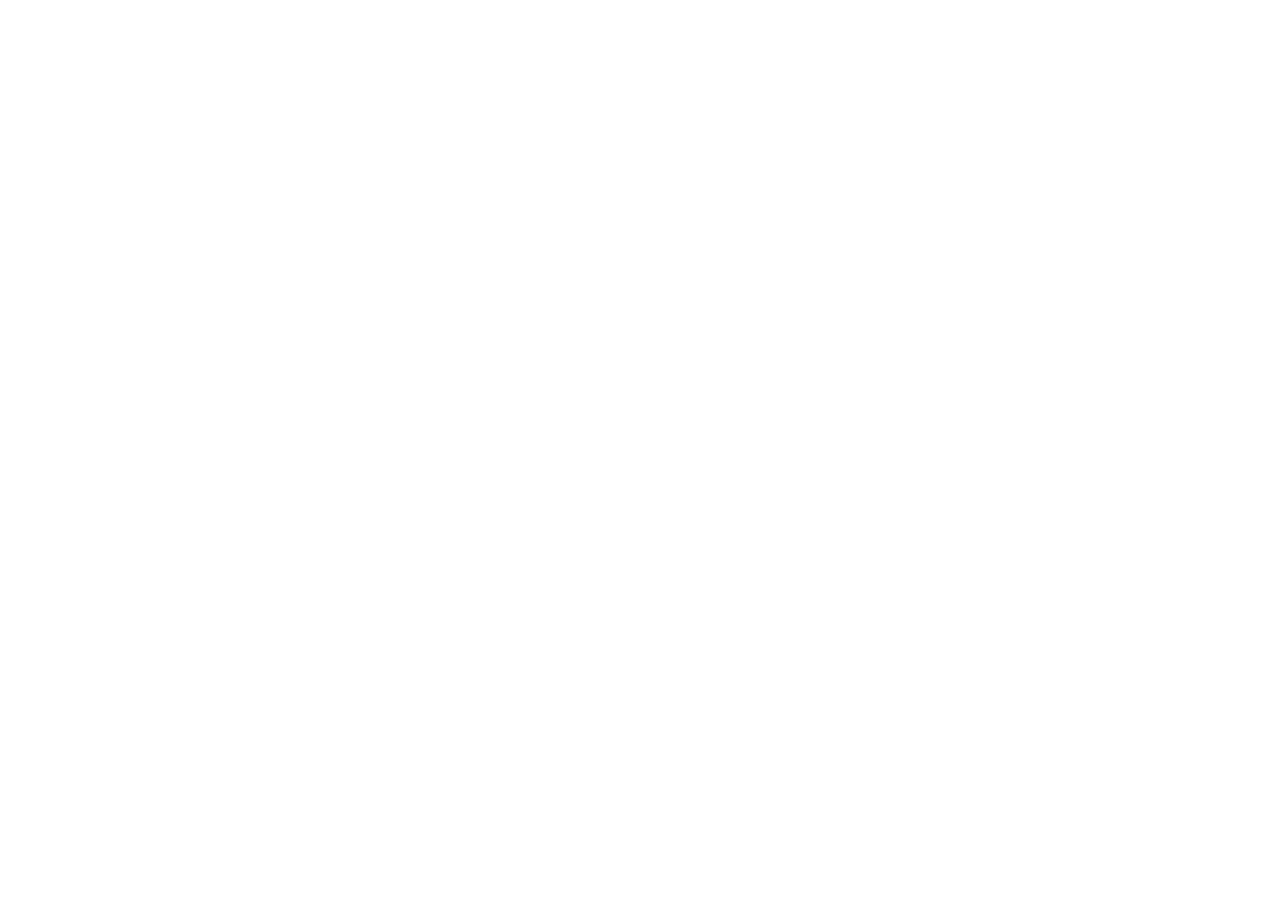
==== Index.html @ 86c632fd "first Commit" ====
<!DOCTYPE html>
<html lang="en">
<head>
    <meta charset="UTF-8">
    <meta name="viewport" content="width=device-width, initial-scale=1.0">
    <title>Document</title>
</head>
<body>
    
</body>
</html>
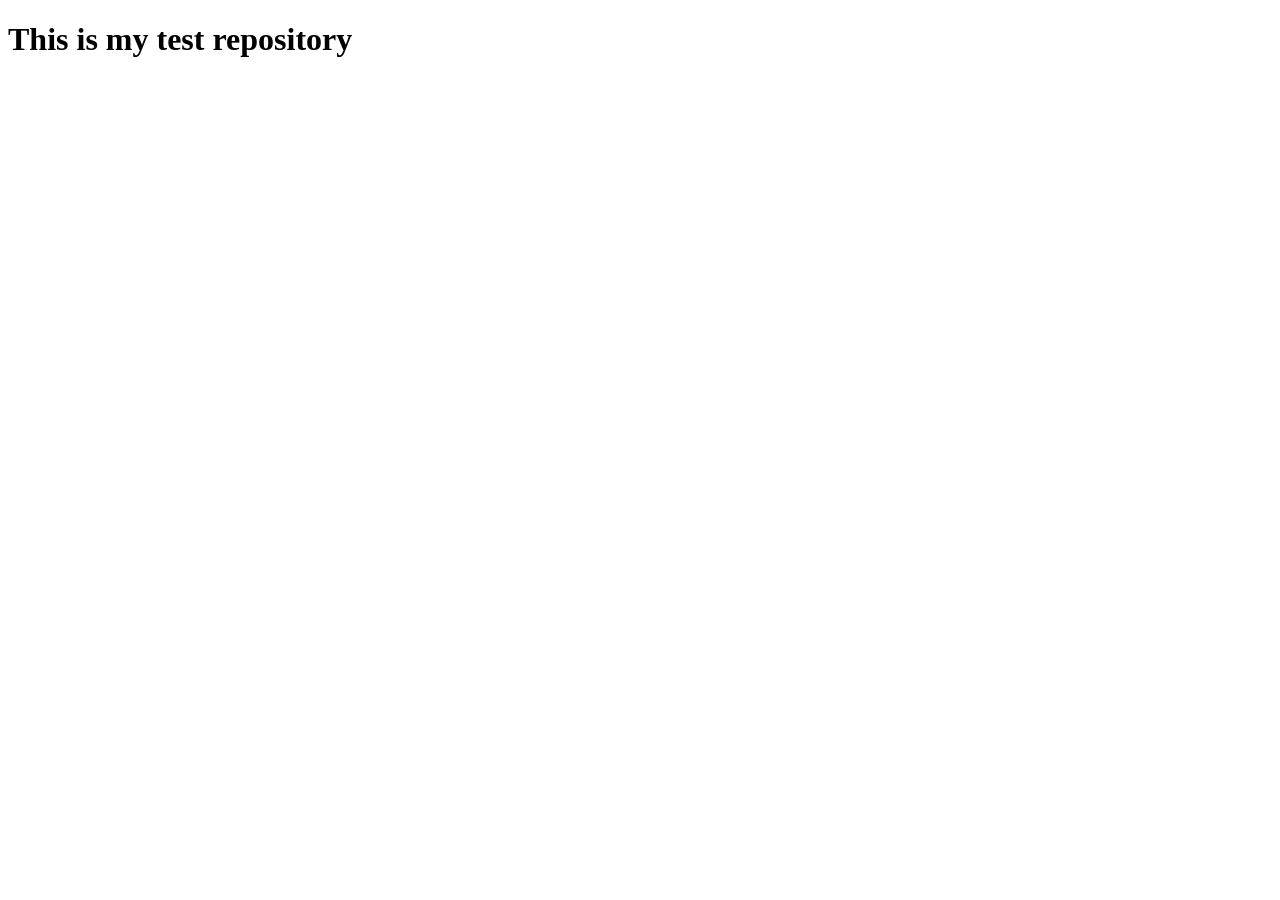
==== commit 6ca98f96: "second commit" ====
--- a/Index.html
+++ b/Index.html
@@ -6,6 +6,6 @@
     <title>Document</title>
 </head>
 <body>
-    
+    <h1> This is my test repository</h1>
 </body>
 </html>
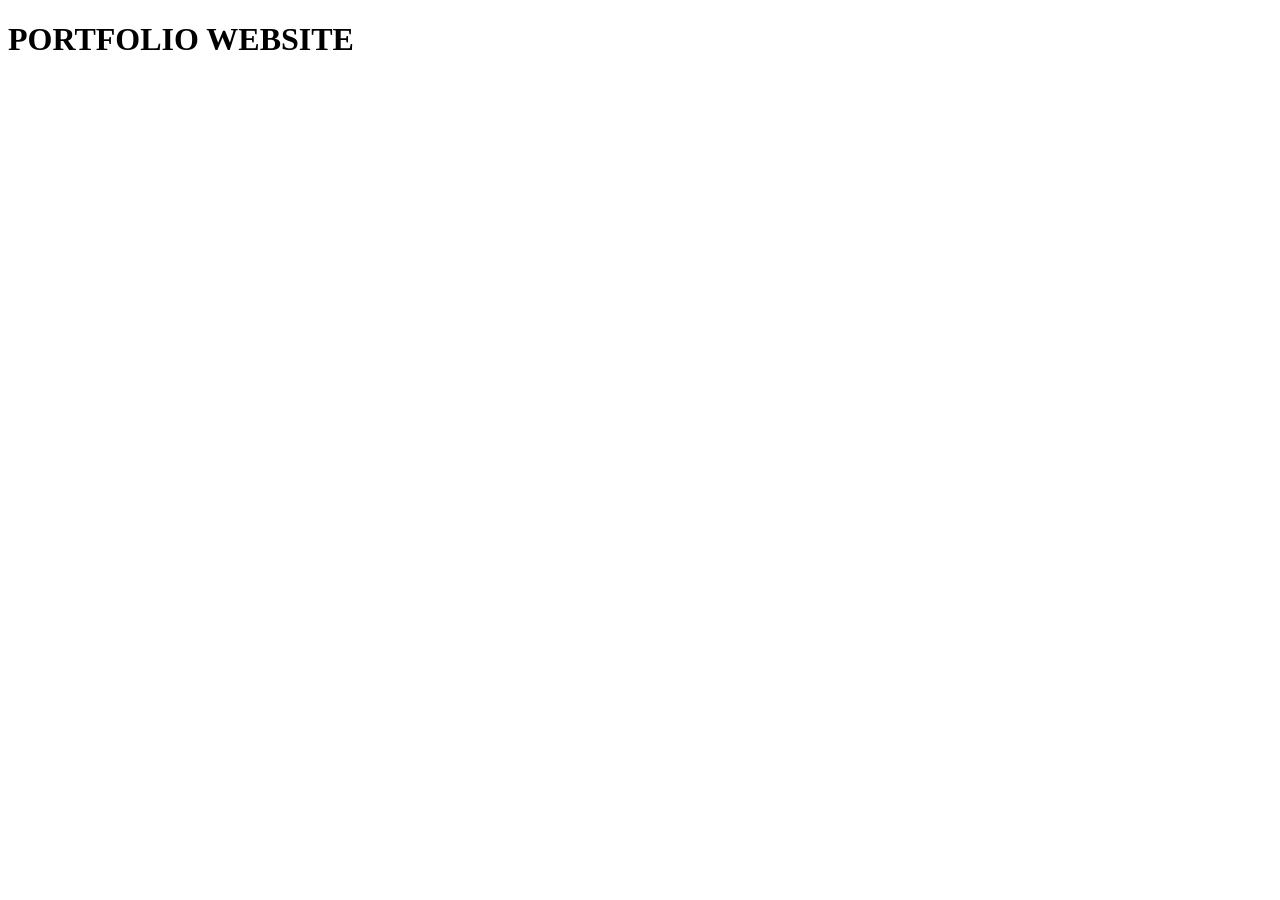
==== commit 45f733a0: "CHANGED TITLE OF THE WEBSITE" ====
--- a/Index.html
+++ b/Index.html
@@ -4,8 +4,10 @@
     <meta charset="UTF-8">
     <meta name="viewport" content="width=device-width, initial-scale=1.0">
     <title>Document</title>
+     <link rel="stylesheet" href="style.css">
+
 </head>
 <body>
-    <h1> This is my test repository</h1>
+    <h1> PORTFOLIO WEBSITE</h1>
 </body>
 </html>
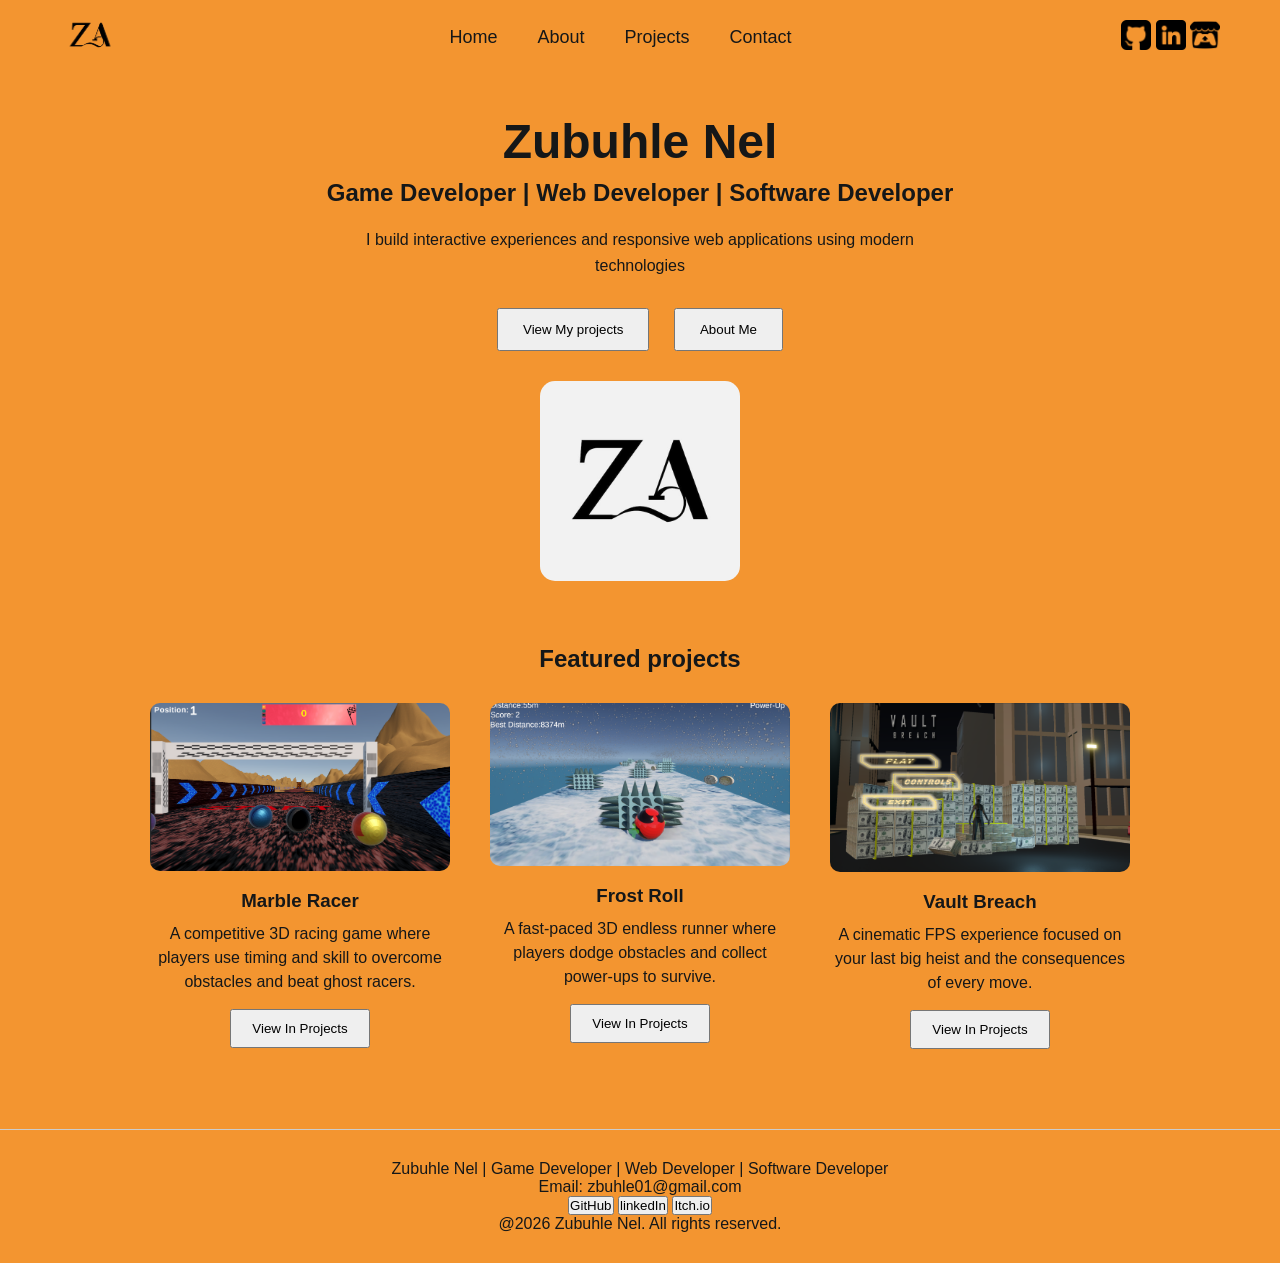
==== commit bfb6e4aa: "Moved html out of the project root folder. I want to deploy" ====
--- a/Index.html
+++ b/Index.html
@@ -3,11 +3,146 @@
 <head>
     <meta charset="UTF-8">
     <meta name="viewport" content="width=device-width, initial-scale=1.0">
-    <title>Document</title>
-     <link rel="stylesheet" href="style.css">
+   <meta name="description" content="Welcome to Zubuhle Nel's portfolio website">
+    <title>PORTFOLIO HOMEPAGE</title>
+    <script src="/Portfolio root/Scripts javascript/navigation.js" defer> </script>
+    <script src="/Portfolio root/Scripts javascript/home.js" defer></script>
+     <link rel="stylesheet" href="/Portfolio root/css/home.css">
+     <link rel = "stylesheet" href="/Portfolio root/css/navigation.css">
+     
 
 </head>
 <body>
-    <h1> PORTFOLIO WEBSITE</h1>
+    <!-- navigation -->
+   <header class = "navbar">
+
+         <div class ="logo- container">
+              <img src = "/Portfolio root/Assets/Images/za without.png" class = "logo">
+         </div>
+
+         <nav>
+            <ul class = "nav-links">
+                <li id = "homeBtn">Home</li>
+                <li id = "aboutBtn">About</li>
+                <li id ="projectsBtn">Projects</li>
+                <li id = "contactBtn">Contact</li>
+            </ul>
+        </nav>
+
+        <div class = "social-links">
+            <img src = "/Portfolio root/Assets/Images/github-sign.png"
+                id="githubBtn"
+                alt="GitHub">
+            <img src = "/Portfolio root/Assets/Images/linkedin.png"
+                 id="linkedinBtn"
+                 alt = "linkedIn">
+            <img src="/Portfolio root/Assets/Images/itch_io_logo_icon_145157.png"
+                 id="itchBtn"
+                 alt = "Itch.io">
+        </div>
+        </header>
+<!-- Hero Section -->
+ <Section class = "hero">
+        
+            <h1>Zubuhle Nel</h1>
+            <h2>Game Developer | Web Developer | Software Developer</h2>
+
+            <p>
+                I build interactive experiences and responsive web applications using modern technologies
+            </p>
+        
+        <div class= "hero-buttons">
+            <button id = " viewProjectsBtn"> View My projects </button>
+             <button id = "aboutMeBtn"> About Me</button>
+        </div>
+ </Section>
+
+ <!-- Hero Image -->
+  <section class = "hero-image">
+    <img src="/Portfolio root/Assets/Images/za with back.jpg" alt="Hero Banner" class = "hero-height">
+    </section>
+
+    <!-- Featured -->
+   <section class = "featured-projects">
+    <h2>Featured projects</h2>
+    <div class = "projects-grid">
+        <div class = "project-card">
+            <img src= "/Portfolio root/Assets/Images/MArble racer.png" alt= "Fast Food Feud">
+            <h3> Marble Racer </h3>
+            <p>A competitive 3D racing game where
+                 players use timing and skill to overcome 
+                 obstacles and beat ghost racers.
+            </p>
+        <button class = "projectBtn">
+            View In Projects
+        </button>
+        </div>
+    
+        <div class = "project-card">
+           <img src="/Portfolio root/Assets/Images/Frost Roll.png" alt="Frost Roll">
+           <h3>Frost Roll</h3>
+           <P>A fast-paced 3D endless runner where
+              players dodge obstacles and collect
+              power-ups to survive.
+           </P>
+
+           <button class="projectBtn">
+              View In Projects
+            </button>
+        </div>
+
+        <div class="project-card">
+            <img src = "/Portfolio root/Assets/Images/Vault Breach.png" alt="The Last Job">
+           <h3>Vault Breach</h3>
+           <P>
+              A cinematic FPS experience focused
+              on your last big heist and the
+              consequences of every move.
+           </P>
+
+            <button class = "projectBtn">
+                View In Projects
+            </button>
+       </div>
+    </div>
+
+   </section>
+
+<!-- Footer -->
+
+<footer>
+    <p>
+        Zubuhle Nel | Game Developer | Web Developer | Software Developer
+    </p>
+
+    <p>
+        Email: zbuhle01@gmail.com
+    </p>
+
+    <div class = "footer-Socials">
+        <button id="footerGithubBtn">
+            GitHub
+        </button>
+
+        <button id="footerLinkedinBtn">
+            linkedIn
+        </button>
+
+        <button id="footerItchBtn">
+            Itch.io
+        </button>
+    </div>
+
+    <p>
+        @2026 Zubuhle Nel. All rights reserved.
+    </p>
+
+</footer>
+
+    
+
+          
+            
+       
 </body>
 </html>
--- a/Portfolio root/css/home.css
+++ b/Portfolio root/css/home.css
@@ -0,0 +1,104 @@
+
+body{
+    font-family:Arial, sans-serif;
+    background-color: #f39530 ;
+    color: #151718;
+}
+
+.hero{
+    text-align:center;
+    margin-top:40px;
+}
+
+.hero h1{
+    font-size:3rem;
+}
+
+.hero h2{
+    margin-top:10px;
+}
+
+.hero p{
+    max-width:600px;
+    margin:20px auto;
+    line-height:1.6;
+}
+
+.hero-buttons{
+    margin-top:20px;
+}
+
+.hero-buttons button{
+    padding:12px 24px;
+    margin:10px;
+    cursor:pointer;
+}
+
+.hero-image{
+    text-align:center;
+    margin-top:20px;
+}
+
+.hero-image img{
+    width:90%;
+    max-width:200px; 
+    height: auto; 
+    border-radius:15px;
+   
+}
+
+.featured-projects{
+    text-align:center;
+    margin-top:60px;
+}
+
+.projects-grid{
+    display:flex;
+    justify-content:center;
+    gap:40px;
+    flex-wrap:wrap;
+
+    margin-top:30px;
+}
+
+.project-card{
+    width:300px;
+}
+
+.project-card img{
+    width:100%;
+    border-radius:10px;
+}
+
+.project-card h3{
+    margin-top:15px;
+}
+
+.project-card p{
+    margin-top:10px;
+    line-height:1.5;
+}
+
+.projectBtn{
+    margin-top:15px;
+    padding:10px 20px;
+}
+
+footer{
+    text-align:center;
+
+    margin-top:80px;
+
+    padding:30px;
+
+    border-top:1px solid #ccc;
+}
+
+.footer-socials{
+    margin:20px 0;
+}
+
+.footer-socials button{
+    margin:5px;
+    padding:10px 20px;
+}
--- a/Portfolio root/css/navigation.css
+++ b/Portfolio root/css/navigation.css
@@ -0,0 +1,40 @@
+
+*{
+    margin: 0;
+    padding: 0;
+    box-sizing: border-box;
+}
+
+.navbar{
+display: flex;
+justify-content: space-between;
+align-items: center;
+padding: 5px 60px;
+
+width: 100%;
+}
+
+.logo {
+    height: 60px;
+}
+
+.nav-links{
+display: flex;
+list-style: none;
+gap: 40px;
+}
+
+.nav-links li{
+    cursor: pointer;
+    font-size: 18px;
+}
+
+.nav-links li{
+    display: flex;
+    gap: 15px;
+}
+
+.social-links img{
+    width: 30px;
+    cursor: pointer;
+}
